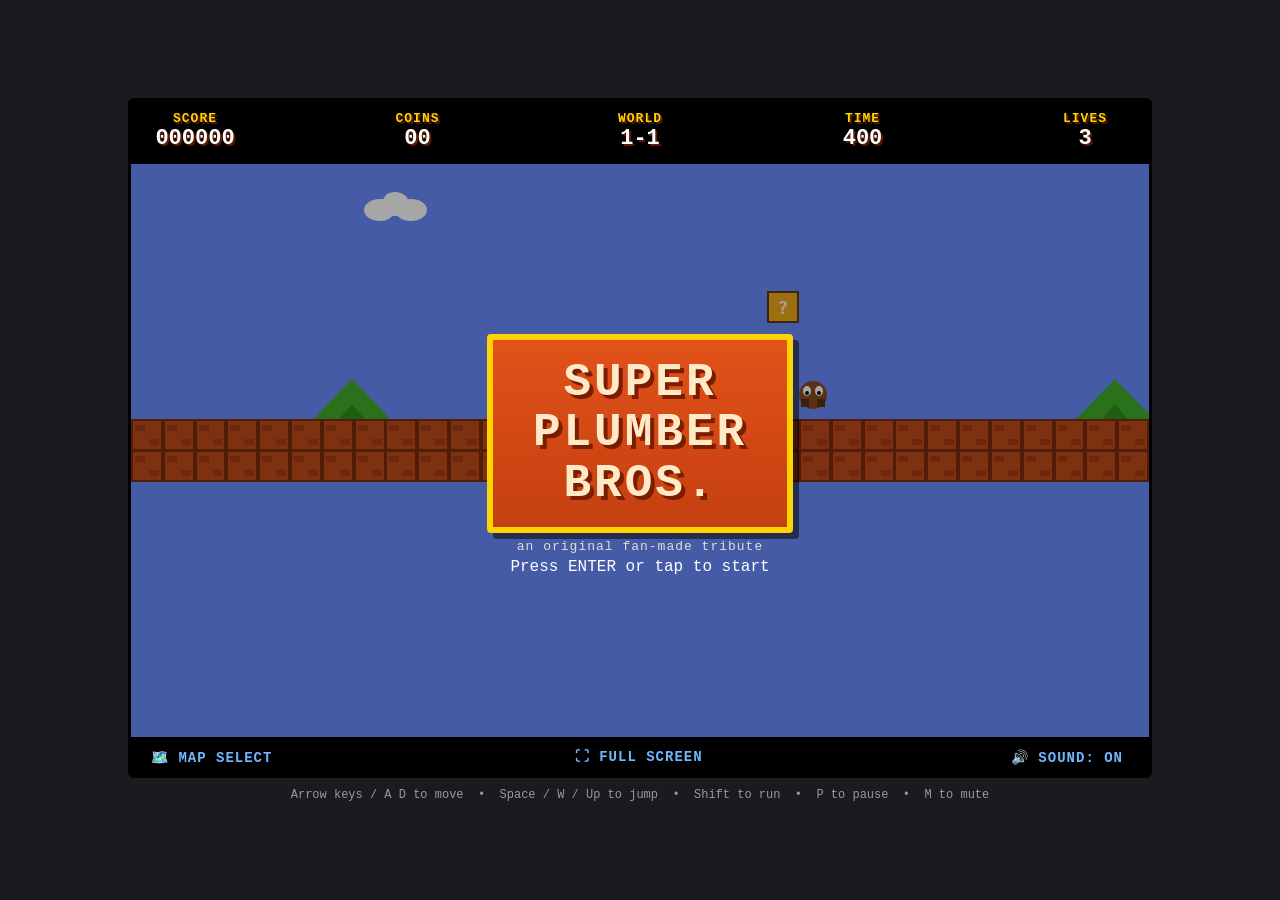
==== index.html @ db6a3f08 "Add Super Plumber Bros: an original canvas-based Mario-style platformer Includes a playable World 1-" ====
<!DOCTYPE html>
<html lang="en">
<head>
<meta charset="UTF-8" />
<meta name="viewport" content="width=device-width, initial-scale=1.0" />
<title>Super Plumber Bros</title>
<link rel="stylesheet" href="style.css" />
</head>
<body>
  <div id="game-wrap">
    <div id="hud">
      <div class="hud-item">
        <div class="hud-label">SCORE</div>
        <div class="hud-value" id="score">000000</div>
      </div>
      <div class="hud-item">
        <div class="hud-label">COINS</div>
        <div class="hud-value" id="coins">00</div>
      </div>
      <div class="hud-item">
        <div class="hud-label">WORLD</div>
        <div class="hud-value" id="world">1-1</div>
      </div>
      <div class="hud-item">
        <div class="hud-label">TIME</div>
        <div class="hud-value" id="time">400</div>
      </div>
      <div class="hud-item">
        <div class="hud-label">LIVES</div>
        <div class="hud-value" id="lives">3</div>
      </div>
    </div>

    <div id="canvas-container">
      <canvas id="game" width="1024" height="576"></canvas>

      <div id="title-screen">
        <div class="title-box">
          <div class="title-line">SUPER</div>
          <div class="title-line">PLUMBER</div>
          <div class="title-line">BROS.</div>
        </div>
        <div class="title-sub">an original fan-made tribute</div>
        <div class="title-hint">Press ENTER or tap to start</div>
      </div>

      <div id="pause-screen" class="hidden">
        <div class="pause-text">PAUSED</div>
      </div>

      <div id="game-over-screen" class="hidden">
        <div class="go-text">GAME OVER</div>
        <div class="go-hint">Press ENTER to restart</div>
      </div>
    </div>

    <div id="footer-bar">
      <div class="footer-item" id="map-select">🗺️ MAP SELECT</div>
      <button class="footer-item" id="fullscreen-btn">⛶ FULL SCREEN</button>
      <button class="footer-item" id="sound-btn">🔊 SOUND: ON</button>
    </div>

    <div id="controls-hint">
      Arrow keys / A D to move &nbsp;•&nbsp; Space / W / Up to jump &nbsp;•&nbsp;
      Shift to run &nbsp;•&nbsp; P to pause &nbsp;•&nbsp; M to mute
    </div>
  </div>

  <script src="game.js"></script>
</body>
</html>
---- style.css ----
* {
  box-sizing: border-box;
}

html, body {
  margin: 0;
  padding: 0;
  height: 100%;
  background: #1b1b1f;
  font-family: 'Courier New', Courier, monospace;
  color: #f8f0e3;
  overflow: hidden;
}

#game-wrap {
  display: flex;
  flex-direction: column;
  align-items: center;
  justify-content: center;
  min-height: 100vh;
  padding: 12px;
}

#hud {
  width: 1024px;
  max-width: 100%;
  display: flex;
  justify-content: space-between;
  background: #000;
  padding: 10px 24px;
  border-radius: 6px 6px 0 0;
  border: 3px solid #000;
  border-bottom: none;
}

.hud-item {
  text-align: center;
  min-width: 80px;
}

.hud-label {
  font-size: 13px;
  letter-spacing: 1px;
  color: #ffd400;
  font-weight: bold;
  text-shadow: 2px 2px 0 #5b1a00;
}

.hud-value {
  font-size: 22px;
  font-weight: bold;
  color: #ffffff;
  text-shadow: 2px 2px 0 #5b1a00;
}

#canvas-container {
  position: relative;
  width: 1024px;
  max-width: 100%;
  border: 3px solid #000;
  line-height: 0;
}

canvas {
  display: block;
  width: 100%;
  height: auto;
  image-rendering: pixelated;
  background: #6b8cff;
}

#title-screen, #pause-screen, #game-over-screen {
  position: absolute;
  inset: 0;
  display: flex;
  flex-direction: column;
  align-items: center;
  justify-content: center;
  background: rgba(0, 0, 0, 0.35);
  cursor: pointer;
  user-select: none;
}

.hidden {
  display: none !important;
}

.title-box {
  background: linear-gradient(#e2521a, #c43f0f);
  border: 6px solid #ffd400;
  border-radius: 4px;
  padding: 18px 40px;
  text-align: center;
  box-shadow: 6px 6px 0 rgba(0,0,0,0.5);
}

.title-line {
  font-size: 46px;
  font-weight: 900;
  color: #ffe9c7;
  text-shadow: 4px 4px 0 #7a1d00;
  letter-spacing: 3px;
  line-height: 1.1;
}

.title-sub {
  margin-top: 14px;
  font-size: 13px;
  color: #ddd;
  letter-spacing: 1px;
}

.title-hint {
  margin-top: 20px;
  font-size: 16px;
  color: #fff;
  animation: blink 1s infinite step-end;
}

.pause-text, .go-text {
  font-size: 42px;
  font-weight: 900;
  color: #ffd400;
  text-shadow: 4px 4px 0 #5b1a00;
  letter-spacing: 2px;
}

.go-hint {
  margin-top: 12px;
  font-size: 15px;
  color: #fff;
}

@keyframes blink {
  0%, 49% { opacity: 1; }
  50%, 100% { opacity: 0; }
}

#footer-bar {
  width: 1024px;
  max-width: 100%;
  display: flex;
  justify-content: space-between;
  align-items: center;
  background: #000;
  border: 3px solid #000;
  border-top: none;
  border-radius: 0 0 6px 6px;
  padding: 8px 20px;
}

.footer-item {
  background: none;
  border: none;
  color: #6fb8ff;
  font-family: inherit;
  font-size: 14px;
  font-weight: bold;
  cursor: pointer;
  letter-spacing: 1px;
}

.footer-item:hover {
  color: #ffd400;
}

#controls-hint {
  margin-top: 10px;
  font-size: 12px;
  color: #999;
  text-align: center;
}
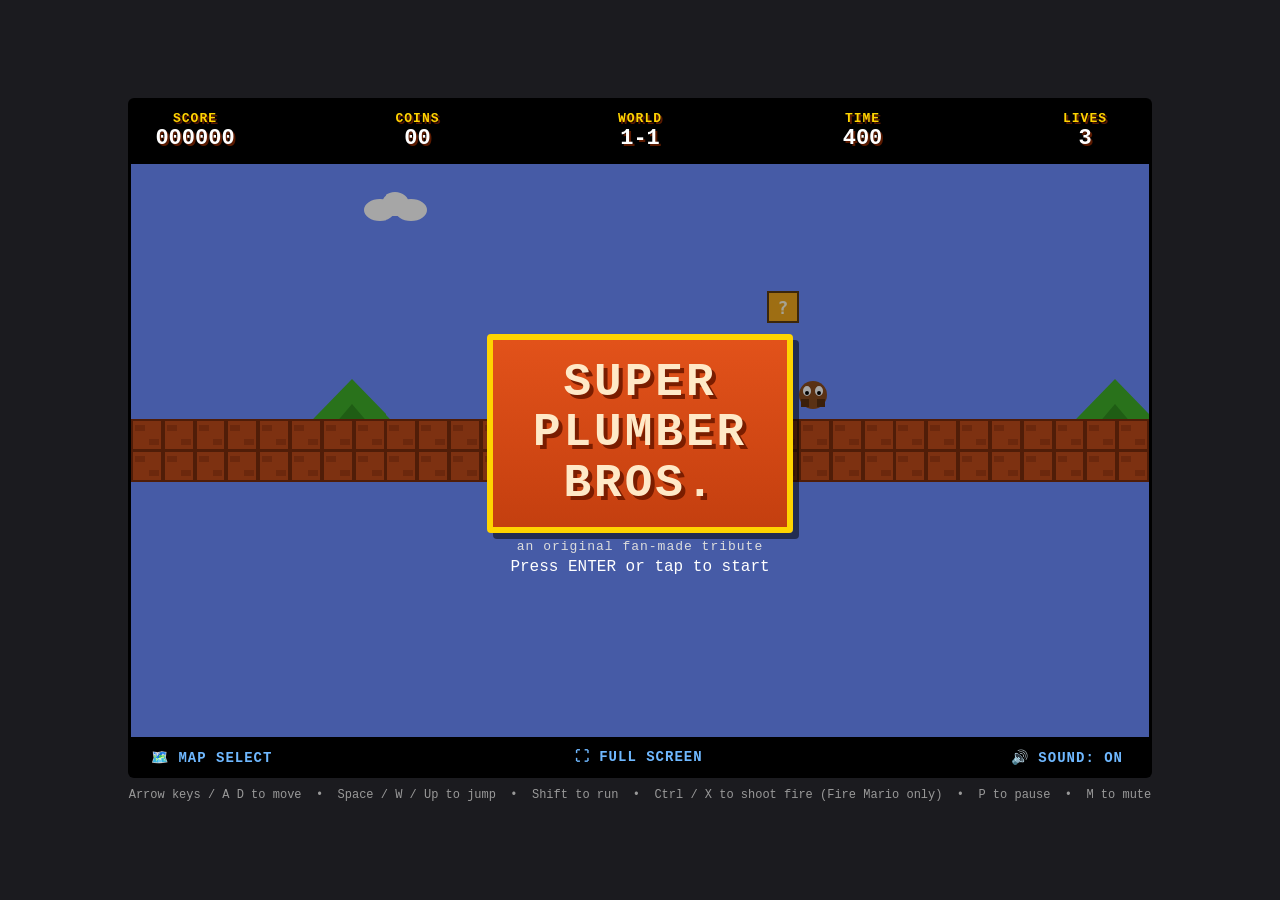
==== commit d2313f9e: "Add Super Mushroom, Fire Flower, and Star power-ups - Question blocks now hide a mushroom, fire flow" ====
--- a/index.html
+++ b/index.html
@@ -62,7 +62,8 @@
 
     <div id="controls-hint">
       Arrow keys / A D to move &nbsp;•&nbsp; Space / W / Up to jump &nbsp;•&nbsp;
-      Shift to run &nbsp;•&nbsp; P to pause &nbsp;•&nbsp; M to mute
+      Shift to run &nbsp;•&nbsp; Ctrl / X to shoot fire (Fire Mario only) &nbsp;•&nbsp;
+      P to pause &nbsp;•&nbsp; M to mute
     </div>
   </div>
 
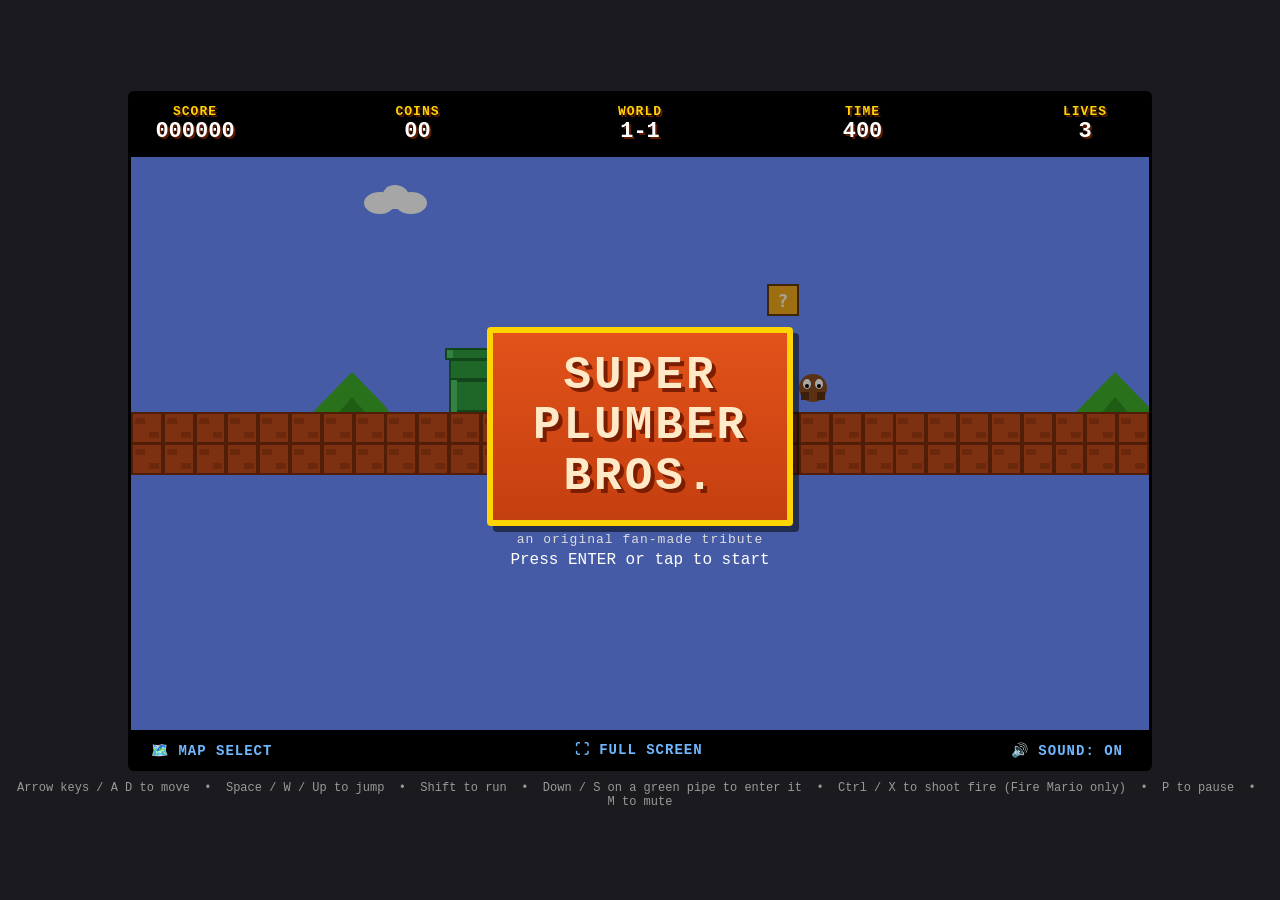
==== commit 091e26ea: "Add pipes, pits, and a warpable underground bonus room - Level building is now world-based: the over" ====
--- a/index.html
+++ b/index.html
@@ -62,7 +62,8 @@
 
     <div id="controls-hint">
       Arrow keys / A D to move &nbsp;•&nbsp; Space / W / Up to jump &nbsp;•&nbsp;
-      Shift to run &nbsp;•&nbsp; Ctrl / X to shoot fire (Fire Mario only) &nbsp;•&nbsp;
+      Shift to run &nbsp;•&nbsp; Down / S on a green pipe to enter it &nbsp;•&nbsp;
+      Ctrl / X to shoot fire (Fire Mario only) &nbsp;•&nbsp;
       P to pause &nbsp;•&nbsp; M to mute
     </div>
   </div>
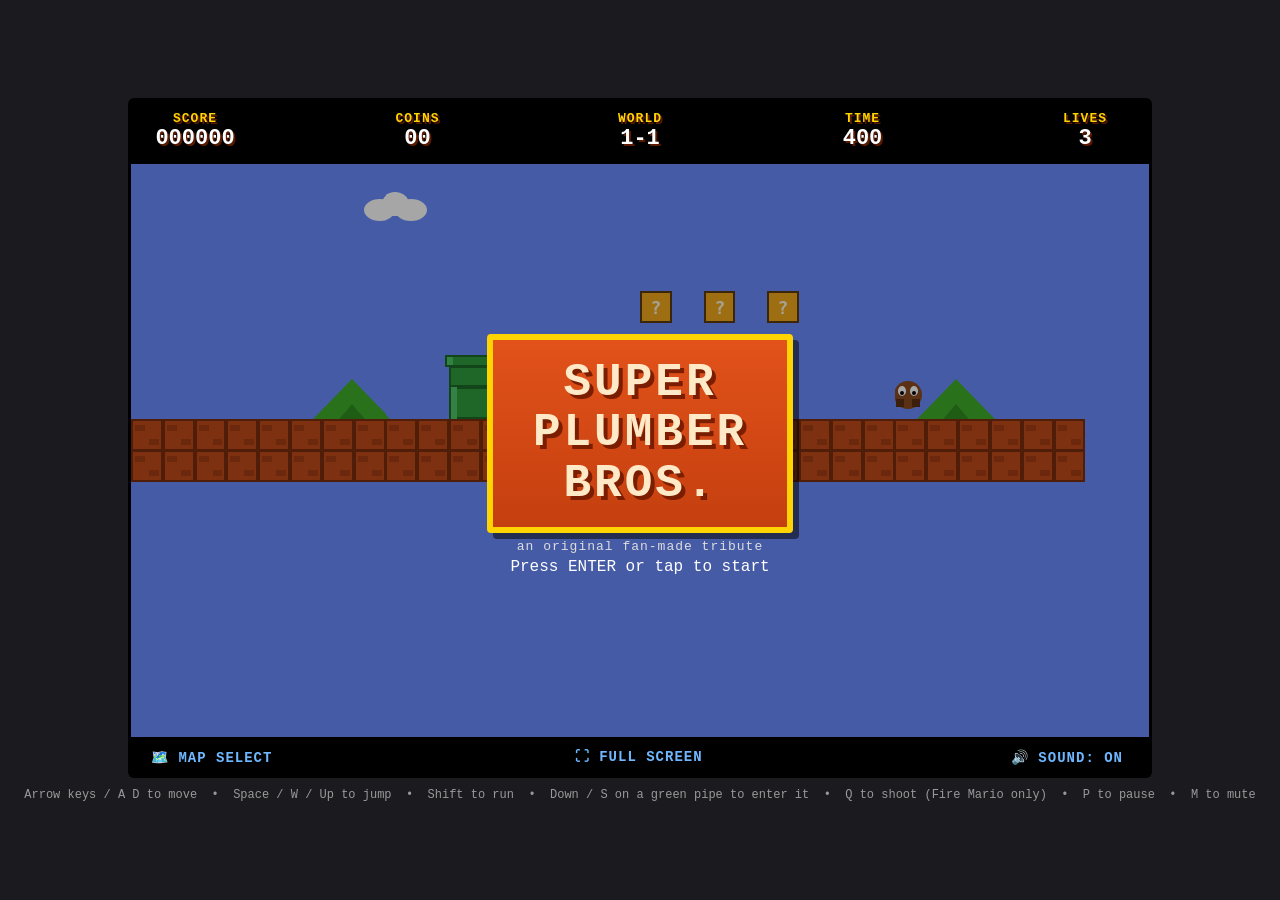
==== commit 226be26f: "Give Fire Mario a gun look and bind Q as the shoot key - Fire Mario now visibly carries a small gun " ====
--- a/index.html
+++ b/index.html
@@ -63,7 +63,7 @@
     <div id="controls-hint">
       Arrow keys / A D to move &nbsp;•&nbsp; Space / W / Up to jump &nbsp;•&nbsp;
       Shift to run &nbsp;•&nbsp; Down / S on a green pipe to enter it &nbsp;•&nbsp;
-      Ctrl / X to shoot fire (Fire Mario only) &nbsp;•&nbsp;
+      Q to shoot (Fire Mario only) &nbsp;•&nbsp;
       P to pause &nbsp;•&nbsp; M to mute
     </div>
   </div>
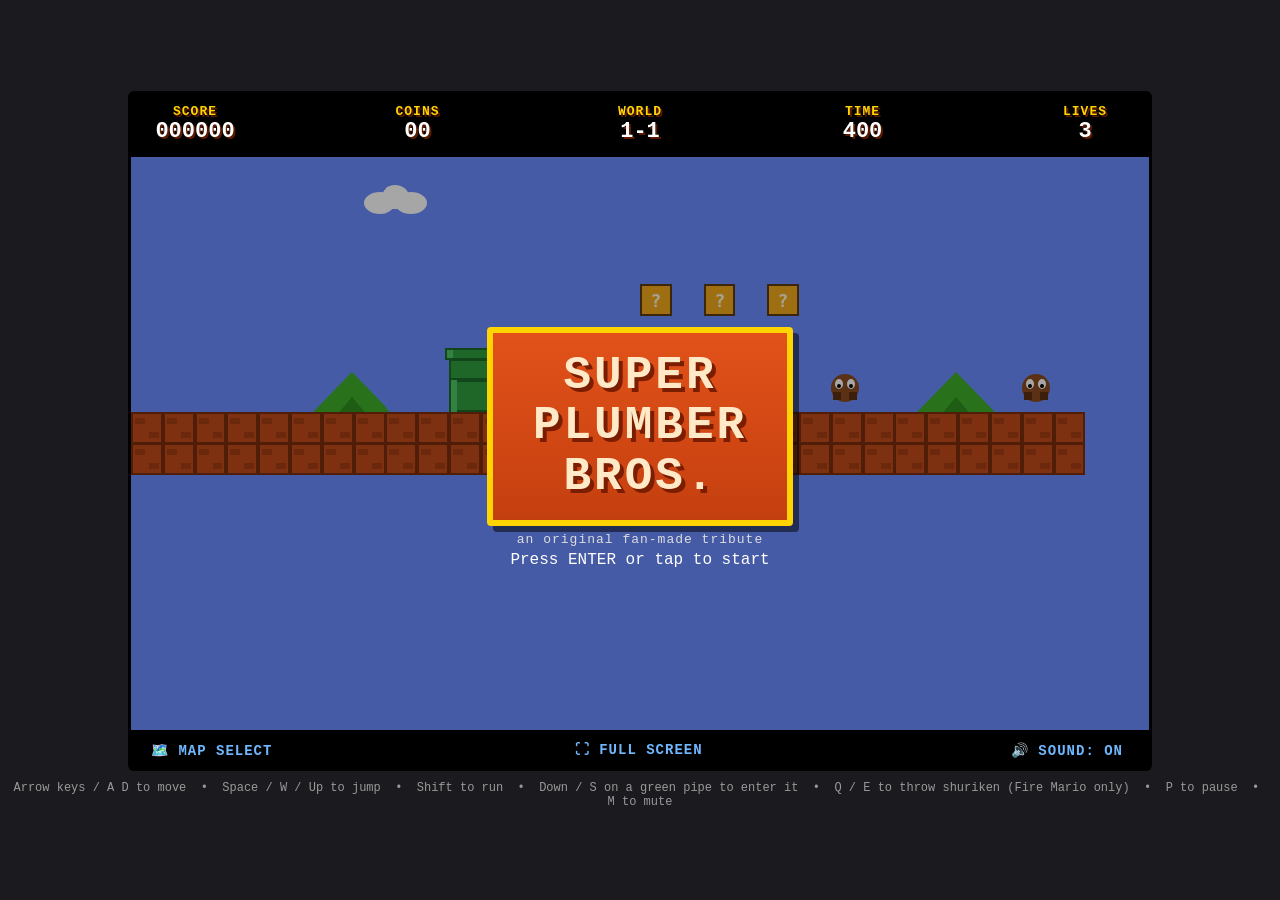
==== commit 561835ce: "Remove starting gun, keep Mario one block always, add shuriken + E key - Mario starts Small again (n" ====
--- a/index.html
+++ b/index.html
@@ -63,7 +63,7 @@
     <div id="controls-hint">
       Arrow keys / A D to move &nbsp;•&nbsp; Space / W / Up to jump &nbsp;•&nbsp;
       Shift to run &nbsp;•&nbsp; Down / S on a green pipe to enter it &nbsp;•&nbsp;
-      Q to shoot (Fire Mario only) &nbsp;•&nbsp;
+      Q / E to throw shuriken (Fire Mario only) &nbsp;•&nbsp;
       P to pause &nbsp;•&nbsp; M to mute
     </div>
   </div>
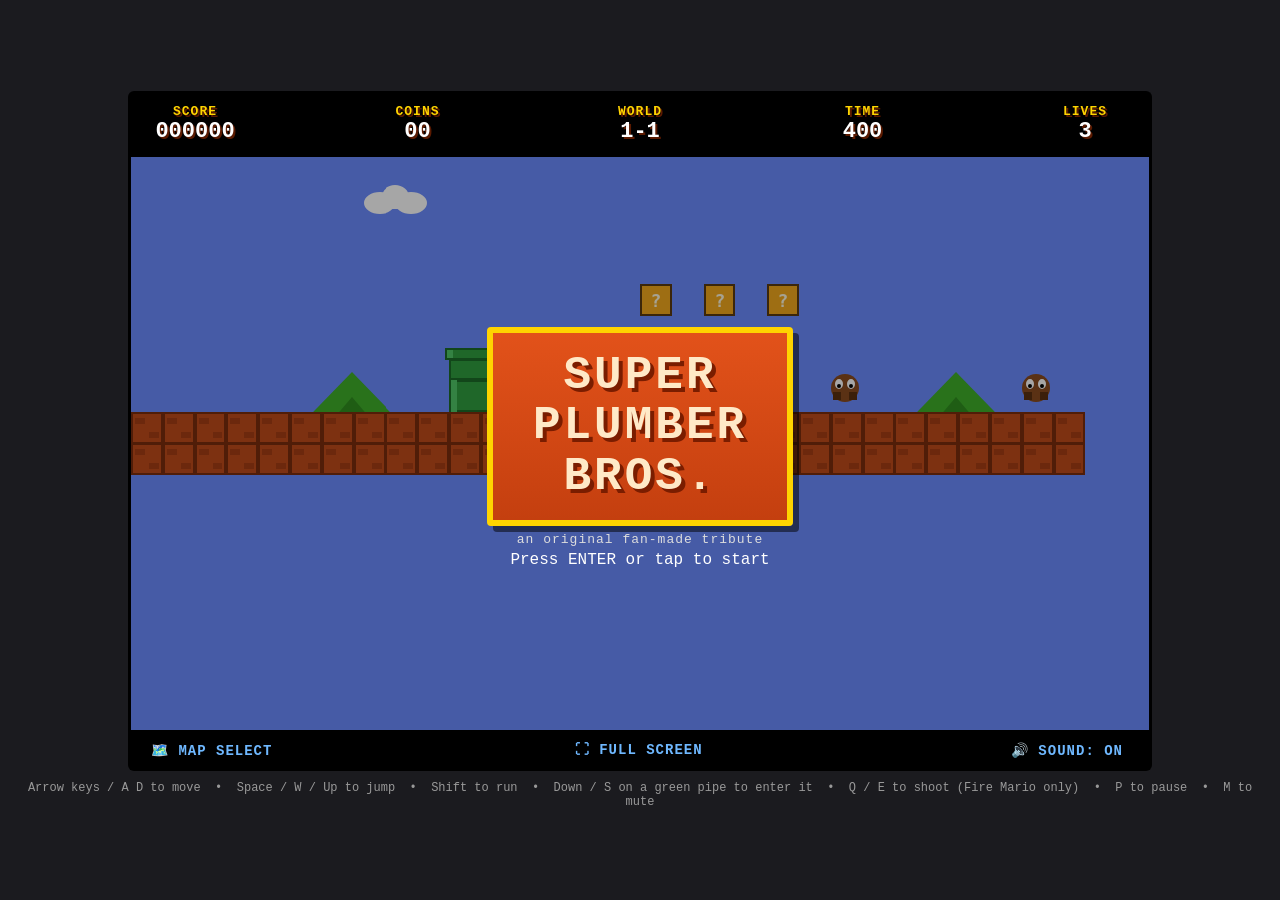
==== commit 101b9011: "Give the gun back - revert shuriken to gun visuals/sound/text" ====
--- a/index.html
+++ b/index.html
@@ -63,7 +63,7 @@
     <div id="controls-hint">
       Arrow keys / A D to move &nbsp;•&nbsp; Space / W / Up to jump &nbsp;•&nbsp;
       Shift to run &nbsp;•&nbsp; Down / S on a green pipe to enter it &nbsp;•&nbsp;
-      Q / E to throw shuriken (Fire Mario only) &nbsp;•&nbsp;
+      Q / E to shoot (Fire Mario only) &nbsp;•&nbsp;
       P to pause &nbsp;•&nbsp; M to mute
     </div>
   </div>
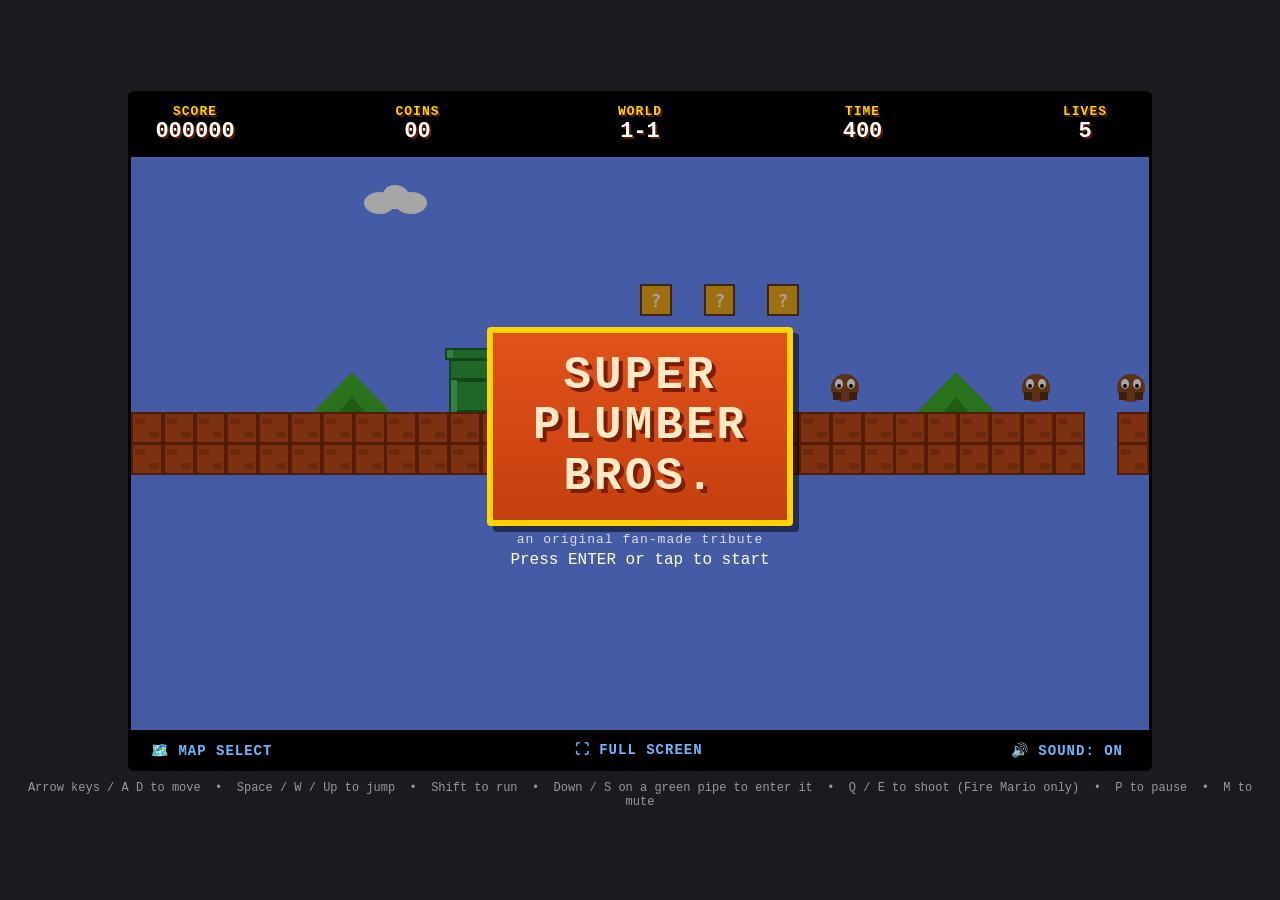
==== commit d9920d59: "Give Mario 5 lives instead of 3" ====
--- a/index.html
+++ b/index.html
@@ -27,7 +27,7 @@
       </div>
       <div class="hud-item">
         <div class="hud-label">LIVES</div>
-        <div class="hud-value" id="lives">3</div>
+        <div class="hud-value" id="lives">5</div>
       </div>
     </div>
 
